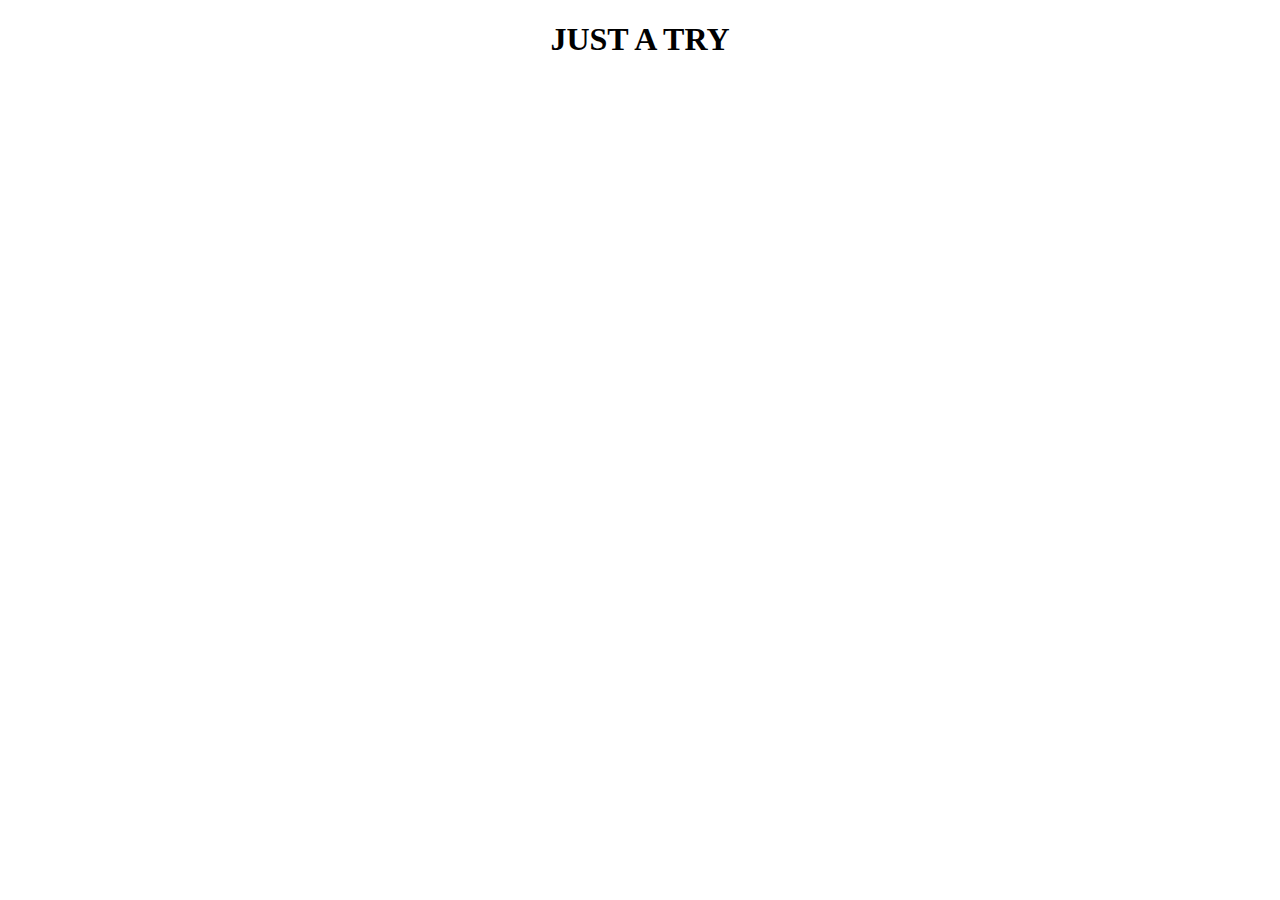
==== index.html @ f98255d6 "Drill finish" ====
<!DOCTYPE html>
<html lang="en">
<head>
    <meta charset="UTF-8">
    <meta name="viewport" content="width=device-width, initial-scale=1.0">
    <meta http-equiv="X-UA-Compatible" content="ie=edge">
    <link rel="stylesheet" href="assets/css/style.css">
    <link rel="stylesheet" href="assets/scss/style.scss">
    <title>Document</title>
</head>
<body>
    <h1>
        Just a try
    </h1>
</body>
</html>
---- assets/css/style.css ----
body {
  text-align: center;
}

h1 {
  text-transform: uppercase;
}
/*# sourceMappingURL=style.css.map */
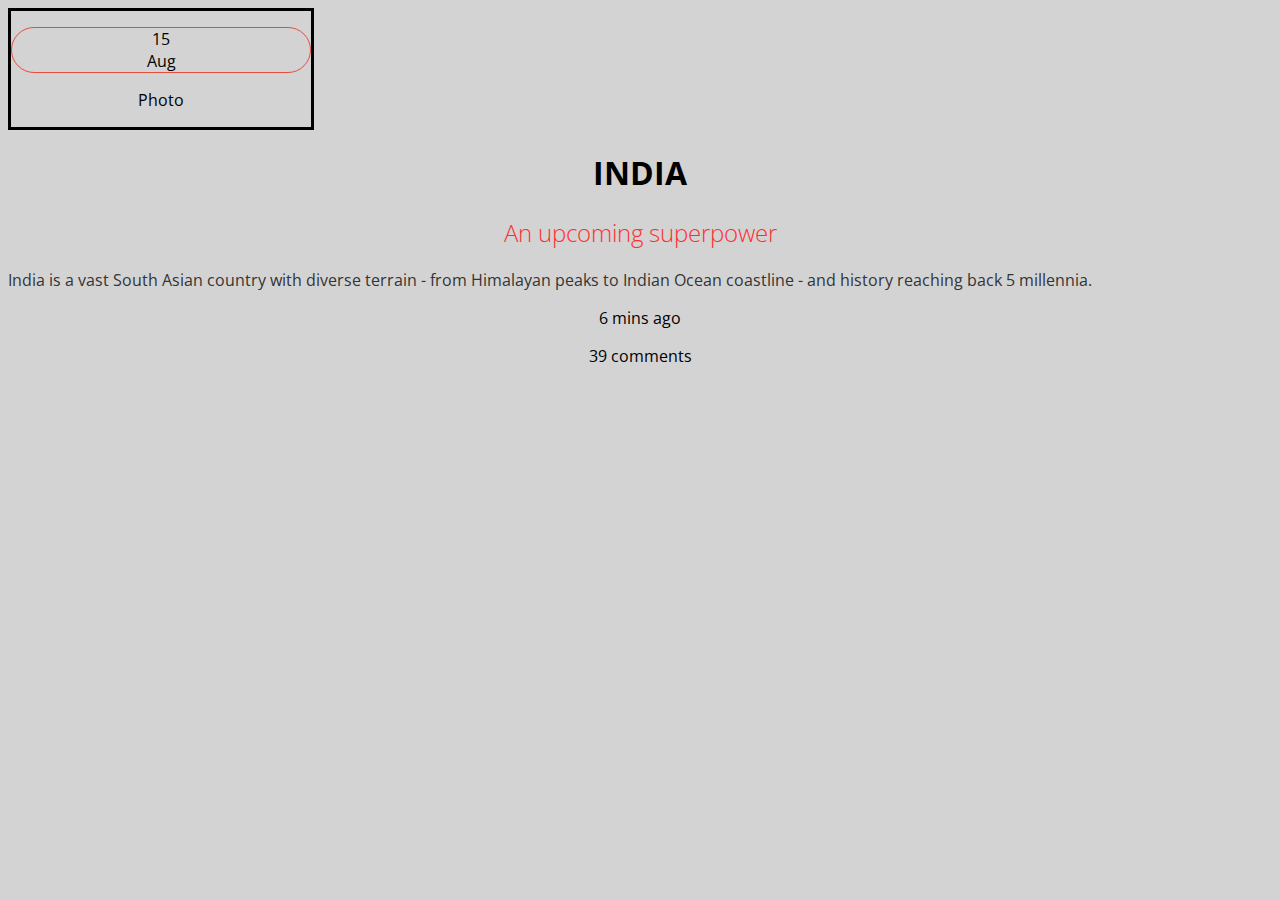
==== commit 9d474664: "images.exe not found" ====
--- a/index.html
+++ b/index.html
@@ -1,16 +1,45 @@
 <!DOCTYPE html>
 <html lang="en">
+
 <head>
     <meta charset="UTF-8">
     <meta name="viewport" content="width=device-width, initial-scale=1.0">
     <meta http-equiv="X-UA-Compatible" content="ie=edge">
     <link rel="stylesheet" href="assets/css/style.css">
     <link rel="stylesheet" href="assets/scss/style.scss">
-    <title>Document</title>
+    <link href="https://fonts.googleapis.com/css?family=Open+Sans&display=swap" rel="stylesheet">
+    <title>INDIA</title>
 </head>
+
 <body>
+    <div class="gen1">
+        <div class="upper">
+        <p class="case1">
+            15 <br> Aug
+        </p>
+        <!-- <img src="images/girl.jpg" alt="black-girl" class="mainphoto"> -->
+        <p class="case2">
+            Photo
+        </p>
+    </div>
     <h1>
-        Just a try
+        India
     </h1>
+    <h2>
+        An upcoming superpower
+    </h2>
+    <p class="descript">
+        India is a vast South Asian country with diverse terrain - from Himalayan peaks to Indian Ocean coastline - and
+        history reaching back 5 millennia.
+    </p>
+    <p>
+        6 mins ago
+    </p>
+    <p>
+        39 comments
+    </p>
+    </div>
+    
 </body>
+
 </html>--- a/assets/css/style.css
+++ b/assets/css/style.css
@@ -1,8 +1,38 @@
 body {
   text-align: center;
+  font-family: "Open Sans", sans-serif;
+  background-color: lightgrey;
+}
+
+.upper {
+  width: 300px;
+  border: 3px black solid;
+  background-image: url("images/girl.jpg");
+}
+
+.case1 {
+  border: #e84c3c 1px solid;
+  border-radius: 200px;
 }
 
 h1 {
   text-transform: uppercase;
 }
+
+.mainphoto {
+  width: 350px;
+  height: auto;
+  position: -webkit-sticky;
+  position: sticky;
+}
+
+h2 {
+  color: #ff2e2e;
+  font-weight: lighter;
+}
+
+.descript {
+  text-align: start;
+  color: #343434;
+}
 /*# sourceMappingURL=style.css.map */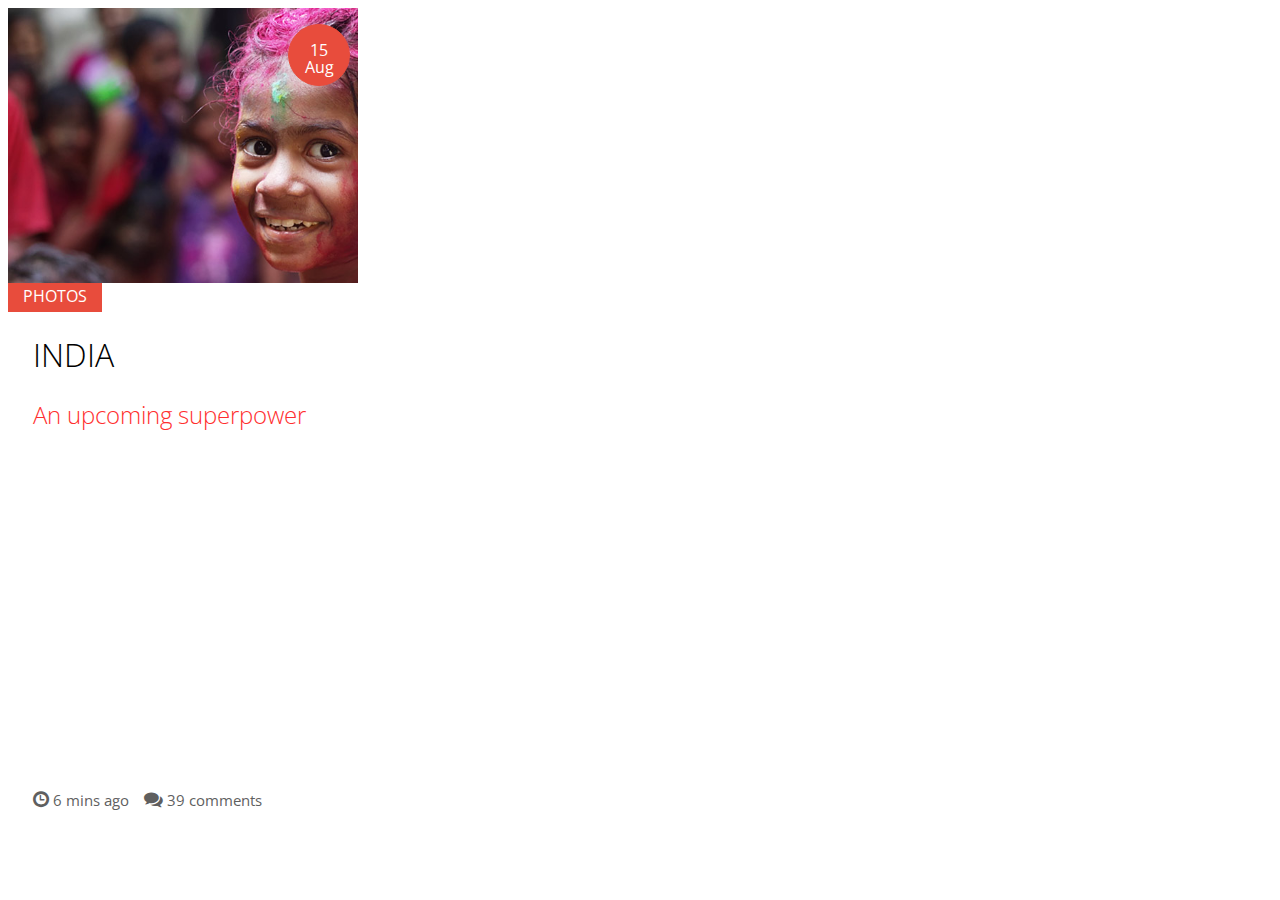
==== commit 6d5e609d: "final ( not the last )" ====
--- a/index.html
+++ b/index.html
@@ -7,37 +7,52 @@
     <meta http-equiv="X-UA-Compatible" content="ie=edge">
     <link rel="stylesheet" href="assets/css/style.css">
     <link rel="stylesheet" href="assets/scss/style.scss">
+    <link href="fonts.css" rel="stylesheet" type="text/css">
     <link href="https://fonts.googleapis.com/css?family=Open+Sans&display=swap" rel="stylesheet">
     <title>INDIA</title>
 </head>
 
 <body>
     <div class="gen1">
+        <p class="case1">
+                <br> 15 <br> Aug
+            </p>
         <div class="upper">
-        <p class="case1">
-            15 <br> Aug
-        </p>
-        <!-- <img src="images/girl.jpg" alt="black-girl" class="mainphoto"> -->
-        <p class="case2">
-            Photo
-        </p>
-    </div>
-    <h1>
-        India
-    </h1>
-    <h2>
-        An upcoming superpower
-    </h2>
-    <p class="descript">
-        India is a vast South Asian country with diverse terrain - from Himalayan peaks to Indian Ocean coastline - and
-        history reaching back 5 millennia.
-    </p>
-    <p>
-        6 mins ago
-    </p>
-    <p>
-        39 comments
-    </p>
+            
+            <!-- <img src="images/girl.jpg" alt="black-girl" class="mainphoto"> -->
+            
+        </div>
+        <div class="allmight">
+            <div class="photo-title">
+            <p class="case2">
+                Photos
+            </p>
+            <div class="double-title">
+            <h1>
+                India
+            </h1>
+            <h2>
+                An upcoming superpower
+            </h2>
+        </div>
+        </div>
+        <div class="show">
+            <p class="descript">
+                India is a vast South Asian country with diverse terrain - from Himalayan peaks to Indian Ocean coastline - and
+                history reaching back 5 millennia.
+            </p>
+        </div>
+        </div>
+        <div class="footer">
+            <p class="time">
+                <i class="fa fa-clock-o" aria-hidden="true"></i>
+                6 mins ago
+            </p>
+            <p class="comments">
+                <i class="fa fa-comments" aria-hidden="true"></i>
+                39 comments
+            </p>
+        </div>
     </div>
     
 </body>
--- a/assets/css/style.css
+++ b/assets/css/style.css
@@ -1,29 +1,85 @@
+@charset "UTF-8";
 body {
-  text-align: center;
   font-family: "Open Sans", sans-serif;
-  background-color: lightgrey;
+  background-color: white;
+}
+
+.gen1 {
+  width: 350px;
+  height: 550px;
+  background-color: white;
+  -webkit-transition-duration: 2s;
+          transition-duration: 2s;
+  overflow: hidden;
+  /*
+    Je met des borders pour me repéré 
+    border: 3px black solid;*/
 }
 
 .upper {
-  width: 300px;
-  border: 3px black solid;
-  background-image: url("images/girl.jpg");
+  margin-bottom: 0px;
+  background-image: url("../img/girl.jpg");
+  width: 100%;
+  height: 300px;
+  background-size: 500px;
+  -webkit-transition-duration: 2s;
+          transition-duration: 2s;
 }
 
 .case1 {
   border: #e84c3c 1px solid;
   border-radius: 200px;
+  background-color: #e84c3c;
+  width: 60px;
+  height: 60px;
+  line-height: 17px;
+  float: right;
+  color: white;
+  position: absolute;
+  z-index: 2;
+  margin-left: 280px;
+  text-align: center;
+}
+
+.case2 {
+  border: #e84c3c 2px solid;
+  background-color: #e84c3c;
+  width: 90px;
+  height: 25px;
+  color: white;
+  text-transform: uppercase;
+  margin-top: -25px;
+  text-align: center;
+  z-index: 2;
+  position: relative;
+}
+
+.allmight {
+  background-color: white;
+}
+
+.descript {
+  -webkit-transition-duration: 2s;
+          transition-duration: 2s;
+}
+
+.double-title {
+  margin-left: 25px;
+  background-color: white;
 }
 
 h1 {
   text-transform: uppercase;
+  font-weight: lighter;
 }
 
 .mainphoto {
-  width: 350px;
+  width: 400px;
   height: auto;
   position: -webkit-sticky;
   position: sticky;
+  z-index: 1;
+  position: relative;
 }
 
 h2 {
@@ -33,6 +89,64 @@
 
 .descript {
   text-align: start;
-  color: #343434;
+  color: #5f5f5f;
+  margin-left: 25px;
+  display: none;
+}
+
+.footer {
+  display: -webkit-box;
+  display: -ms-flexbox;
+  display: flex;
+  -webkit-box-orient: horizontal;
+  -webkit-box-direction: normal;
+      -ms-flex-flow: row;
+          flex-flow: row;
+  -webkit-box-pack: left;
+      -ms-flex-pack: left;
+          justify-content: left;
+  margin-left: 25px;
+  font-size: 15px;
+  position: absolute;
+  bottom: 75px;
+}
+
+.time {
+  color: #5f5f5f;
+}
+
+.comments {
+  color: #5f5f5f;
+  margin-left: 15px;
+}
+
+/*! Go faire l'animation */
+.gen1:hover {
+  -webkit-box-shadow: 0px 5px 25px 0px grey;
+          box-shadow: 0px 5px 25px 0px grey;
+  -webkit-transition-duration: 2s;
+          transition-duration: 2s;
+}
+
+.gen1:hover .allmight {
+  -webkit-transform: translate(0px, -100px);
+          transform: translate(0px, -100px);
+  -webkit-transition-duration: 2s;
+          transition-duration: 2s;
+}
+
+.gen1:hover .allmight .descript {
+  display: block;
+  -webkit-transition-duration: 2s;
+          transition-duration: 2s;
+}
+
+.gen1:hover .upper {
+  background-color: white;
+  -webkit-transition-duration: 2s;
+          transition-duration: 2s;
+  -webkit-transform: scale(1.2);
+          transform: scale(1.2);
+  opacity: 50%;
 }
 /*# sourceMappingURL=style.css.map */--- a/fonts.css
+++ b/fonts.css
@@ -0,0 +1,422 @@
+@charset 'UTF-8';
+
+@font-face{font-family:'FontAwesome';src:url('font/fontawesome-webfont.eot?v=4.0.1');src:url('font/fontawesome-webfont.eot?#iefix&v=4.0.1') format('embedded-opentype'),url('font/fontawesome-webfont.woff?v=4.0.1') format('woff'),url('font/fontawesome-webfont.ttf?v=4.0.1') format('truetype'),url('font/fontawesome-webfont.svg?v=4.0.1#fontawesomeregular') format('svg');font-weight:normal;font-style:normal}
+
+/*********************************************************************************/
+/* Icons                                                                         */
+/* Powered by Font Awesome by Dave Gandy | http://fontawesome.io                 */
+/* Licensed under the SIL OFL 1.1 (font), MIT (CSS)                              */
+/*********************************************************************************/
+
+	.fa
+	{
+		text-decoration: none;
+	}
+
+		.fa:before
+		{
+			display:inline-block;
+			font-family: FontAwesome;
+			font-size: 1.25em;
+			text-decoration: none;
+			font-style: normal;
+			font-weight: normal;
+			line-height: 1;
+			-webkit-font-smoothing:antialiased;
+			-moz-osx-font-smoothing:grayscale;
+		}
+
+		.fa-lg{font-size:1.3333333333333333em;line-height:.75em;vertical-align:-15%}
+		.fa-2x{font-size:2em}
+		.fa-3x{font-size:3em}
+		.fa-4x{font-size:4em}
+		.fa-5x{font-size:5em}
+		.fa-fw{width:1.2857142857142858em;text-align:center}
+		.fa-ul{padding-left:0;margin-left:2.142857142857143em;list-style-type:none}.fa-ul>li{position:relative}
+		.fa-li{position:absolute;left:-2.142857142857143em;width:2.142857142857143em;top:.14285714285714285em;text-align:center}.fa-li.fa-lg{left:-1.8571428571428572em}
+		.fa-border{padding:.2em .25em .15em;border:solid .08em #eee;border-radius:.1em}
+		.pull-right{float:right}
+		.pull-left{float:left}
+		.fa.pull-left{margin-right:.3em}
+		.fa.pull-right{margin-left:.3em}
+		.fa-spin{-webkit-animation:spin 2s infinite linear;-moz-animation:spin 2s infinite linear;-o-animation:spin 2s infinite linear;animation:spin 2s infinite linear}
+		@-moz-keyframes spin{0%{-moz-transform:rotate(0deg)} 100%{-moz-transform:rotate(359deg)}}@-webkit-keyframes spin{0%{-webkit-transform:rotate(0deg)} 100%{-webkit-transform:rotate(359deg)}}@-o-keyframes spin{0%{-o-transform:rotate(0deg)} 100%{-o-transform:rotate(359deg)}}@-ms-keyframes spin{0%{-ms-transform:rotate(0deg)} 100%{-ms-transform:rotate(359deg)}}@keyframes spin{0%{transform:rotate(0deg)} 100%{transform:rotate(359deg)}}.fa-rotate-90{filter:progid:DXImageTransform.Microsoft.BasicImage(rotation=1);-webkit-transform:rotate(90deg);-moz-transform:rotate(90deg);-ms-transform:rotate(90deg);-o-transform:rotate(90deg);transform:rotate(90deg)}
+		.fa-rotate-180{filter:progid:DXImageTransform.Microsoft.BasicImage(rotation=2);-webkit-transform:rotate(180deg);-moz-transform:rotate(180deg);-ms-transform:rotate(180deg);-o-transform:rotate(180deg);transform:rotate(180deg)}
+		.fa-rotate-270{filter:progid:DXImageTransform.Microsoft.BasicImage(rotation=3);-webkit-transform:rotate(270deg);-moz-transform:rotate(270deg);-ms-transform:rotate(270deg);-o-transform:rotate(270deg);transform:rotate(270deg)}
+		.fa-flip-horizontal{filter:progid:DXImageTransform.Microsoft.BasicImage(rotation=0, mirror=1);-webkit-transform:scale(-1, 1);-moz-transform:scale(-1, 1);-ms-transform:scale(-1, 1);-o-transform:scale(-1, 1);transform:scale(-1, 1)}
+		.fa-flip-vertical{filter:progid:DXImageTransform.Microsoft.BasicImage(rotation=2, mirror=1);-webkit-transform:scale(1, -1);-moz-transform:scale(1, -1);-ms-transform:scale(1, -1);-o-transform:scale(1, -1);transform:scale(1, -1)}
+		.fa-stack{position:relative;display:inline-block;width:2em;height:2em;line-height:2em;vertical-align:middle}
+		.fa-stack-1x,.fa-stack-2x{position:absolute;left:0;width:100%;text-align:center}
+		.fa-stack-1x{line-height:inherit}
+		.fa-stack-2x{font-size:2em}
+		.fa-inverse{color:#fff}
+		.fa-glass:before{content:"\f000"}
+		.fa-music:before{content:"\f001"}
+		.fa-search:before{content:"\f002"}
+		.fa-envelope-o:before{content:"\f003"}
+		.fa-heart:before{content:"\f004"}
+		.fa-star:before{content:"\f005"}
+		.fa-star-o:before{content:"\f006"}
+		.fa-user:before{content:"\f007"}
+		.fa-film:before{content:"\f008"}
+		.fa-th-large:before{content:"\f009"}
+		.fa-th:before{content:"\f00a"}
+		.fa-th-list:before{content:"\f00b"}
+		.fa-check:before{content:"\f00c"}
+		.fa-times:before{content:"\f00d"}
+		.fa-search-plus:before{content:"\f00e"}
+		.fa-search-minus:before{content:"\f010"}
+		.fa-power-off:before{content:"\f011"}
+		.fa-signal:before{content:"\f012"}
+		.fa-gear:before,.fa-cog:before{content:"\f013"}
+		.fa-trash-o:before{content:"\f014"}
+		.fa-home:before{content:"\f015"}
+		.fa-file-o:before{content:"\f016"}
+		.fa-clock-o:before{content:"\f017"}
+		.fa-road:before{content:"\f018"}
+		.fa-download:before{content:"\f019"}
+		.fa-arrow-circle-o-down:before{content:"\f01a"}
+		.fa-arrow-circle-o-up:before{content:"\f01b"}
+		.fa-inbox:before{content:"\f01c"}
+		.fa-play-circle-o:before{content:"\f01d"}
+		.fa-rotate-right:before,.fa-repeat:before{content:"\f01e"}
+		.fa-refresh:before{content:"\f021"}
+		.fa-list-alt:before{content:"\f022"}
+		.fa-lock:before{content:"\f023"}
+		.fa-flag:before{content:"\f024"}
+		.fa-headphones:before{content:"\f025"}
+		.fa-volume-off:before{content:"\f026"}
+		.fa-volume-down:before{content:"\f027"}
+		.fa-volume-up:before{content:"\f028"}
+		.fa-qrcode:before{content:"\f029"}
+		.fa-barcode:before{content:"\f02a"}
+		.fa-tag:before{content:"\f02b"}
+		.fa-tags:before{content:"\f02c"}
+		.fa-book:before{content:"\f02d"}
+		.fa-bookmark:before{content:"\f02e"}
+		.fa-print:before{content:"\f02f"}
+		.fa-camera:before{content:"\f030"}
+		.fa-font:before{content:"\f031"}
+		.fa-bold:before{content:"\f032"}
+		.fa-italic:before{content:"\f033"}
+		.fa-text-height:before{content:"\f034"}
+		.fa-text-width:before{content:"\f035"}
+		.fa-align-left:before{content:"\f036"}
+		.fa-align-center:before{content:"\f037"}
+		.fa-align-right:before{content:"\f038"}
+		.fa-align-justify:before{content:"\f039"}
+		.fa-list:before{content:"\f03a"}
+		.fa-dedent:before,.fa-outdent:before{content:"\f03b"}
+		.fa-indent:before{content:"\f03c"}
+		.fa-video-camera:before{content:"\f03d"}
+		.fa-picture-o:before{content:"\f03e"}
+		.fa-pencil:before{content:"\f040"}
+		.fa-map-marker:before{content:"\f041"}
+		.fa-adjust:before{content:"\f042"}
+		.fa-tint:before{content:"\f043"}
+		.fa-edit:before,.fa-pencil-square-o:before{content:"\f044"}
+		.fa-share-square-o:before{content:"\f045"}
+		.fa-check-square-o:before{content:"\f046"}
+		.fa-move:before{content:"\f047"}
+		.fa-step-backward:before{content:"\f048"}
+		.fa-fast-backward:before{content:"\f049"}
+		.fa-backward:before{content:"\f04a"}
+		.fa-play:before{content:"\f04b"}
+		.fa-pause:before{content:"\f04c"}
+		.fa-stop:before{content:"\f04d"}
+		.fa-forward:before{content:"\f04e"}
+		.fa-fast-forward:before{content:"\f050"}
+		.fa-step-forward:before{content:"\f051"}
+		.fa-eject:before{content:"\f052"}
+		.fa-chevron-left:before{content:"\f053"}
+		.fa-chevron-right:before{content:"\f054"}
+		.fa-plus-circle:before{content:"\f055"}
+		.fa-minus-circle:before{content:"\f056"}
+		.fa-times-circle:before{content:"\f057"}
+		.fa-check-circle:before{content:"\f058"}
+		.fa-question-circle:before{content:"\f059"}
+		.fa-info-circle:before{content:"\f05a"}
+		.fa-crosshairs:before{content:"\f05b"}
+		.fa-times-circle-o:before{content:"\f05c"}
+		.fa-check-circle-o:before{content:"\f05d"}
+		.fa-ban:before{content:"\f05e"}
+		.fa-arrow-left:before{content:"\f060"}
+		.fa-arrow-right:before{content:"\f061"}
+		.fa-arrow-up:before{content:"\f062"}
+		.fa-arrow-down:before{content:"\f063"}
+		.fa-mail-forward:before,.fa-share:before{content:"\f064"}
+		.fa-resize-full:before{content:"\f065"}
+		.fa-resize-small:before{content:"\f066"}
+		.fa-plus:before{content:"\f067"}
+		.fa-minus:before{content:"\f068"}
+		.fa-asterisk:before{content:"\f069"}
+		.fa-exclamation-circle:before{content:"\f06a"}
+		.fa-gift:before{content:"\f06b"}
+		.fa-leaf:before{content:"\f06c"}
+		.fa-fire:before{content:"\f06d"}
+		.fa-eye:before{content:"\f06e"}
+		.fa-eye-slash:before{content:"\f070"}
+		.fa-warning:before,.fa-exclamation-triangle:before{content:"\f071"}
+		.fa-plane:before{content:"\f072"}
+		.fa-calendar:before{content:"\f073"}
+		.fa-random:before{content:"\f074"}
+		.fa-comment:before{content:"\f075"}
+		.fa-magnet:before{content:"\f076"}
+		.fa-chevron-up:before{content:"\f077"}
+		.fa-chevron-down:before{content:"\f078"}
+		.fa-retweet:before{content:"\f079"}
+		.fa-shopping-cart:before{content:"\f07a"}
+		.fa-folder:before{content:"\f07b"}
+		.fa-folder-open:before{content:"\f07c"}
+		.fa-resize-vertical:before{content:"\f07d"}
+		.fa-resize-horizontal:before{content:"\f07e"}
+		.fa-bar-chart-o:before{content:"\f080"}
+		.fa-twitter-square:before{content:"\f081"}
+		.fa-facebook-square:before{content:"\f082"}
+		.fa-camera-retro:before{content:"\f083"}
+		.fa-key:before{content:"\f084"}
+		.fa-gears:before,.fa-cogs:before{content:"\f085"}
+		.fa-comments:before{content:"\f086"}
+		.fa-thumbs-o-up:before{content:"\f087"}
+		.fa-thumbs-o-down:before{content:"\f088"}
+		.fa-star-half:before{content:"\f089"}
+		.fa-heart-o:before{content:"\f08a"}
+		.fa-sign-out:before{content:"\f08b"}
+		.fa-linkedin-square:before{content:"\f08c"}
+		.fa-thumb-tack:before{content:"\f08d"}
+		.fa-external-link:before{content:"\f08e"}
+		.fa-sign-in:before{content:"\f090"}
+		.fa-trophy:before{content:"\f091"}
+		.fa-github-square:before{content:"\f092"}
+		.fa-upload:before{content:"\f093"}
+		.fa-lemon-o:before{content:"\f094"}
+		.fa-phone:before{content:"\f095"}
+		.fa-square-o:before{content:"\f096"}
+		.fa-bookmark-o:before{content:"\f097"}
+		.fa-phone-square:before{content:"\f098"}
+		.fa-twitter:before{content:"\f099"}
+		.fa-facebook:before{content:"\f09a"}
+		.fa-github:before{content:"\f09b"}
+		.fa-unlock:before{content:"\f09c"}
+		.fa-credit-card:before{content:"\f09d"}
+		.fa-rss:before{content:"\f09e"}
+		.fa-hdd-o:before{content:"\f0a0"}
+		.fa-bullhorn:before{content:"\f0a1"}
+		.fa-bell:before{content:"\f0f3"}
+		.fa-certificate:before{content:"\f0a3"}
+		.fa-hand-o-right:before{content:"\f0a4"}
+		.fa-hand-o-left:before{content:"\f0a5"}
+		.fa-hand-o-up:before{content:"\f0a6"}
+		.fa-hand-o-down:before{content:"\f0a7"}
+		.fa-arrow-circle-left:before{content:"\f0a8"}
+		.fa-arrow-circle-right:before{content:"\f0a9"}
+		.fa-arrow-circle-up:before{content:"\f0aa"}
+		.fa-arrow-circle-down:before{content:"\f0ab"}
+		.fa-globe:before{content:"\f0ac"}
+		.fa-wrench:before{content:"\f0ad"}
+		.fa-tasks:before{content:"\f0ae"}
+		.fa-filter:before{content:"\f0b0"}
+		.fa-briefcase:before{content:"\f0b1"}
+		.fa-fullscreen:before{content:"\f0b2"}
+		.fa-group:before{content:"\f0c0"}
+		.fa-chain:before,.fa-link:before{content:"\f0c1"}
+		.fa-cloud:before{content:"\f0c2"}
+		.fa-flask:before{content:"\f0c3"}
+		.fa-cut:before,.fa-scissors:before{content:"\f0c4"}
+		.fa-copy:before,.fa-files-o:before{content:"\f0c5"}
+		.fa-paperclip:before{content:"\f0c6"}
+		.fa-save:before,.fa-floppy-o:before{content:"\f0c7"}
+		.fa-square:before{content:"\f0c8"}
+		.fa-reorder:before{content:"\f0c9"}
+		.fa-list-ul:before{content:"\f0ca"}
+		.fa-list-ol:before{content:"\f0cb"}
+		.fa-strikethrough:before{content:"\f0cc"}
+		.fa-underline:before{content:"\f0cd"}
+		.fa-table:before{content:"\f0ce"}
+		.fa-magic:before{content:"\f0d0"}
+		.fa-truck:before{content:"\f0d1"}
+		.fa-pinterest:before{content:"\f0d2"}
+		.fa-pinterest-square:before{content:"\f0d3"}
+		.fa-google-plus-square:before{content:"\f0d4"}
+		.fa-google-plus:before{content:"\f0d5"}
+		.fa-money:before{content:"\f0d6"}
+		.fa-caret-down:before{content:"\f0d7"}
+		.fa-caret-up:before{content:"\f0d8"}
+		.fa-caret-left:before{content:"\f0d9"}
+		.fa-caret-right:before{content:"\f0da"}
+		.fa-columns:before{content:"\f0db"}
+		.fa-unsorted:before,.fa-sort:before{content:"\f0dc"}
+		.fa-sort-down:before,.fa-sort-asc:before{content:"\f0dd"}
+		.fa-sort-up:before,.fa-sort-desc:before{content:"\f0de"}
+		.fa-envelope:before{content:"\f0e0"}
+		.fa-linkedin:before{content:"\f0e1"}
+		.fa-rotate-left:before,.fa-undo:before{content:"\f0e2"}
+		.fa-legal:before,.fa-gavel:before{content:"\f0e3"}
+		.fa-dashboard:before,.fa-tachometer:before{content:"\f0e4"}
+		.fa-comment-o:before{content:"\f0e5"}
+		.fa-comments-o:before{content:"\f0e6"}
+		.fa-flash:before,.fa-bolt:before{content:"\f0e7"}
+		.fa-sitemap:before{content:"\f0e8"}
+		.fa-umbrella:before{content:"\f0e9"}
+		.fa-paste:before,.fa-clipboard:before{content:"\f0ea"}
+		.fa-lightbulb-o:before{content:"\f0eb"}
+		.fa-exchange:before{content:"\f0ec"}
+		.fa-cloud-download:before{content:"\f0ed"}
+		.fa-cloud-upload:before{content:"\f0ee"}
+		.fa-user-md:before{content:"\f0f0"}
+		.fa-stethoscope:before{content:"\f0f1"}
+		.fa-suitcase:before{content:"\f0f2"}
+		.fa-bell-o:before{content:"\f0a2"}
+		.fa-coffee:before{content:"\f0f4"}
+		.fa-cutlery:before{content:"\f0f5"}
+		.fa-file-text-o:before{content:"\f0f6"}
+		.fa-building:before{content:"\f0f7"}
+		.fa-hospital:before{content:"\f0f8"}
+		.fa-ambulance:before{content:"\f0f9"}
+		.fa-medkit:before{content:"\f0fa"}
+		.fa-fighter-jet:before{content:"\f0fb"}
+		.fa-beer:before{content:"\f0fc"}
+		.fa-h-square:before{content:"\f0fd"}
+		.fa-plus-square:before{content:"\f0fe"}
+		.fa-angle-double-left:before{content:"\f100"}
+		.fa-angle-double-right:before{content:"\f101"}
+		.fa-angle-double-up:before{content:"\f102"}
+		.fa-angle-double-down:before{content:"\f103"}
+		.fa-angle-left:before{content:"\f104"}
+		.fa-angle-right:before{content:"\f105"}
+		.fa-angle-up:before{content:"\f106"}
+		.fa-angle-down:before{content:"\f107"}
+		.fa-desktop:before{content:"\f108"}
+		.fa-laptop:before{content:"\f109"}
+		.fa-tablet:before{content:"\f10a"}
+		.fa-mobile-phone:before,.fa-mobile:before{content:"\f10b"}
+		.fa-circle-o:before{content:"\f10c"}
+		.fa-quote-left:before{content:"\f10d"}
+		.fa-quote-right:before{content:"\f10e"}
+		.fa-spinner:before{content:"\f110"}
+		.fa-circle:before{content:"\f111"}
+		.fa-mail-reply:before,.fa-reply:before{content:"\f112"}
+		.fa-github-alt:before{content:"\f113"}
+		.fa-folder-o:before{content:"\f114"}
+		.fa-folder-open-o:before{content:"\f115"}
+		.fa-expand-o:before{content:"\f116"}
+		.fa-collapse-o:before{content:"\f117"}
+		.fa-smile-o:before{content:"\f118"}
+		.fa-frown-o:before{content:"\f119"}
+		.fa-meh-o:before{content:"\f11a"}
+		.fa-gamepad:before{content:"\f11b"}
+		.fa-keyboard-o:before{content:"\f11c"}
+		.fa-flag-o:before{content:"\f11d"}
+		.fa-flag-checkered:before{content:"\f11e"}
+		.fa-terminal:before{content:"\f120"}
+		.fa-code:before{content:"\f121"}
+		.fa-reply-all:before{content:"\f122"}
+		.fa-mail-reply-all:before{content:"\f122"}
+		.fa-star-half-empty:before,.fa-star-half-full:before,.fa-star-half-o:before{content:"\f123"}
+		.fa-location-arrow:before{content:"\f124"}
+		.fa-crop:before{content:"\f125"}
+		.fa-code-fork:before{content:"\f126"}
+		.fa-unlink:before,.fa-chain-broken:before{content:"\f127"}
+		.fa-question:before{content:"\f128"}
+		.fa-info:before{content:"\f129"}
+		.fa-exclamation:before{content:"\f12a"}
+		.fa-superscript:before{content:"\f12b"}
+		.fa-subscript:before{content:"\f12c"}
+		.fa-eraser:before{content:"\f12d"}
+		.fa-puzzle-piece:before{content:"\f12e"}
+		.fa-microphone:before{content:"\f130"}
+		.fa-microphone-slash:before{content:"\f131"}
+		.fa-shield:before{content:"\f132"}
+		.fa-calendar-o:before{content:"\f133"}
+		.fa-fire-extinguisher:before{content:"\f134"}
+		.fa-rocket:before{content:"\f135"}
+		.fa-maxcdn:before{content:"\f136"}
+		.fa-chevron-circle-left:before{content:"\f137"}
+		.fa-chevron-circle-right:before{content:"\f138"}
+		.fa-chevron-circle-up:before{content:"\f139"}
+		.fa-chevron-circle-down:before{content:"\f13a"}
+		.fa-html5:before{content:"\f13b"}
+		.fa-css3:before{content:"\f13c"}
+		.fa-anchor:before{content:"\f13d"}
+		.fa-unlock-o:before{content:"\f13e"}
+		.fa-bullseye:before{content:"\f140"}
+		.fa-ellipsis-horizontal:before{content:"\f141"}
+		.fa-ellipsis-vertical:before{content:"\f142"}
+		.fa-rss-square:before{content:"\f143"}
+		.fa-play-circle:before{content:"\f144"}
+		.fa-ticket:before{content:"\f145"}
+		.fa-minus-square:before{content:"\f146"}
+		.fa-minus-square-o:before{content:"\f147"}
+		.fa-level-up:before{content:"\f148"}
+		.fa-level-down:before{content:"\f149"}
+		.fa-check-square:before{content:"\f14a"}
+		.fa-pencil-square:before{content:"\f14b"}
+		.fa-external-link-square:before{content:"\f14c"}
+		.fa-share-square:before{content:"\f14d"}
+		.fa-compass:before{content:"\f14e"}
+		.fa-toggle-down:before,.fa-caret-square-o-down:before{content:"\f150"}
+		.fa-toggle-up:before,.fa-caret-square-o-up:before{content:"\f151"}
+		.fa-toggle-right:before,.fa-caret-square-o-right:before{content:"\f152"}
+		.fa-euro:before,.fa-eur:before{content:"\f153"}
+		.fa-gbp:before{content:"\f154"}
+		.fa-dollar:before,.fa-usd:before{content:"\f155"}
+		.fa-rupee:before,.fa-inr:before{content:"\f156"}
+		.fa-cny:before,.fa-rmb:before,.fa-yen:before,.fa-jpy:before{content:"\f157"}
+		.fa-ruble:before,.fa-rouble:before,.fa-rub:before{content:"\f158"}
+		.fa-won:before,.fa-krw:before{content:"\f159"}
+		.fa-bitcoin:before,.fa-btc:before{content:"\f15a"}
+		.fa-file:before{content:"\f15b"}
+		.fa-file-text:before{content:"\f15c"}
+		.fa-sort-alpha-asc:before{content:"\f15d"}
+		.fa-sort-alpha-desc:before{content:"\f15e"}
+		.fa-sort-amount-asc:before{content:"\f160"}
+		.fa-sort-amount-desc:before{content:"\f161"}
+		.fa-sort-numeric-asc:before{content:"\f162"}
+		.fa-sort-numeric-desc:before{content:"\f163"}
+		.fa-thumbs-up:before{content:"\f164"}
+		.fa-thumbs-down:before{content:"\f165"}
+		.fa-youtube-square:before{content:"\f166"}
+		.fa-youtube:before{content:"\f167"}
+		.fa-xing:before{content:"\f168"}
+		.fa-xing-square:before{content:"\f169"}
+		.fa-youtube-play:before{content:"\f16a"}
+		.fa-dropbox:before{content:"\f16b"}
+		.fa-stack-overflow:before{content:"\f16c"}
+		.fa-instagram:before{content:"\f16d"}
+		.fa-flickr:before{content:"\f16e"}
+		.fa-adn:before{content:"\f170"}
+		.fa-bitbucket:before{content:"\f171"}
+		.fa-bitbucket-square:before{content:"\f172"}
+		.fa-tumblr:before{content:"\f173"}
+		.fa-tumblr-square:before{content:"\f174"}
+		.fa-long-arrow-down:before{content:"\f175"}
+		.fa-long-arrow-up:before{content:"\f176"}
+		.fa-long-arrow-left:before{content:"\f177"}
+		.fa-long-arrow-right:before{content:"\f178"}
+		.fa-apple:before{content:"\f179"}
+		.fa-windows:before{content:"\f17a"}
+		.fa-android:before{content:"\f17b"}
+		.fa-linux:before{content:"\f17c"}
+		.fa-dribbble:before{content:"\f17d"}
+		.fa-skype:before{content:"\f17e"}
+		.fa-foursquare:before{content:"\f180"}
+		.fa-trello:before{content:"\f181"}
+		.fa-female:before{content:"\f182"}
+		.fa-male:before{content:"\f183"}
+		.fa-gittip:before{content:"\f184"}
+		.fa-sun-o:before{content:"\f185"}
+		.fa-moon-o:before{content:"\f186"}
+		.fa-archive:before{content:"\f187"}
+		.fa-bug:before{content:"\f188"}
+		.fa-vk:before{content:"\f189"}
+		.fa-weibo:before{content:"\f18a"}
+		.fa-renren:before{content:"\f18b"}
+		.fa-pagelines:before{content:"\f18c"}
+		.fa-stack-exchange:before{content:"\f18d"}
+		.fa-arrow-circle-o-right:before{content:"\f18e"}
+		.fa-arrow-circle-o-left:before{content:"\f190"}
+		.fa-toggle-left:before,.fa-caret-square-o-left:before{content:"\f191"}
+		.fa-dot-circle-o:before{content:"\f192"}
+		.fa-wheelchair:before{content:"\f193"}
+		.fa-vimeo-square:before{content:"\f194"}
+		.fa-turkish-lira:before,.fa-try:before{content:"\f195"}
